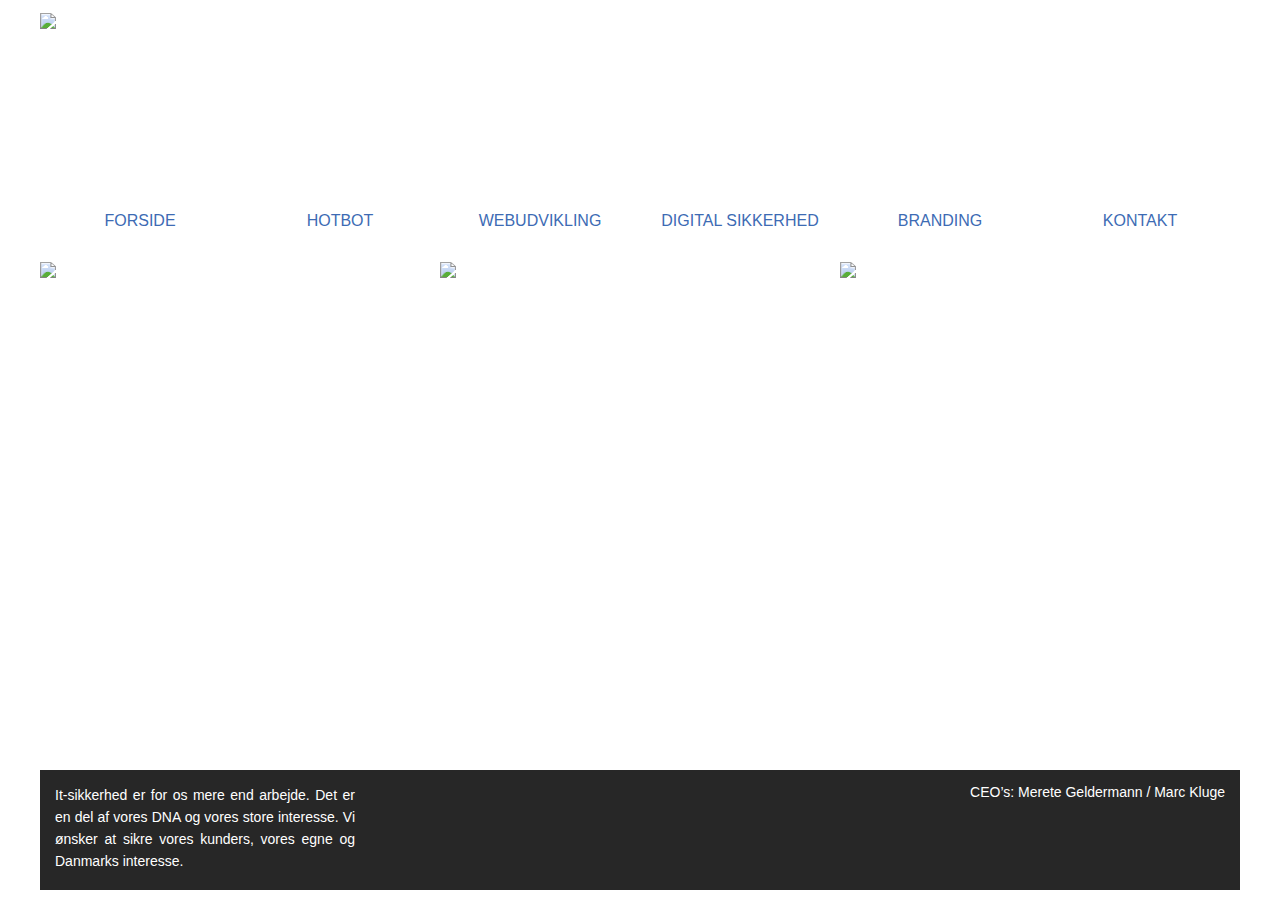
==== responsivedesign.html @ 5a2b0107 "Add files via upload" ====
<!doctype html>
<html>
<head>
<meta charset="UTF-8">
<title>Responsive design</title>
	<link rel="stylesheet" href="standard.css">
	<link rel="stylesheet" href="mellemformat.css" media="screen and (min-width:800px)">
	<link rel="stylesheet" href="desktop.css" media="screen and (min-width: 1000px)">
</head>

<body>
	<div class="container">
		<div class="logo"><img src="img/logo.png"></div>
		<nav>
        	<a href="#">FORSIDE</a>
			<a href="#">HOTBOT</a>
			<a href="#">WEBUDVIKLING</a>
			<a href="#">DIGITAL SIKKERHED</a>
            <a href="#">BRANDING</a>
			<a href="#">KONTAKT</a>
        </nav>
		<aside><img src="img/Test 400x500.png"></aside>
		<article><img src="img/Test 400x500.png"></article>
		<div class="banner"><img src="img/Test 400x500.png"></div>
		<footer>
		<div class="leftfooter">It-sikkerhed er for os mere end arbejde. 
Det er en del af vores DNA og vores store interesse. 
Vi ønsker at sikre vores kunders, vores egne og Danmarks interesse.</div>
		<div class="rightfooter">CEO’s:  Merete Geldermann / Marc Kluge</div>
		</footer>
	
	</div>
</body>
</html>
---- standard.css ----
@charset "UTF-8";
/* CSS Document */

/*browser/CSS reset*/
/* http://meyerweb.com/eric/tools/css/reset/ 
   v2.0 | 20110126
   License: none (public domain)
*/

html, body, div, span, applet, object, iframe,
h1, h2, h3, h4, h5, h6, p, blockquote, pre,
a, abbr, acronym, address, big, cite, code,
del, dfn, em, img, ins, kbd, q, s, samp,
small, strike, strong, sub, sup, tt, var,
b, u, i, center,
dl, dt, dd, ol, ul, li,
fieldset, form, label, legend,
table, caption, tbody, tfoot, thead, tr, th, td,
article, aside, canvas, details, embed, 
figure, figcaption, footer, header, hgroup, 
menu, nav, output, ruby, section, summary,
time, mark, audio, video {
	margin: 0;
	padding: 0;
	border: 0;
	font-size: 100%;
	font: inherit;
	vertical-align: baseline;
}
/* HTML5 display-role reset for older browsers */
article, aside, details, figcaption, figure, 
footer, header, hgroup, menu, nav, section {
	display: block;
}
body {
	line-height: 1;
}
ol, ul {
	list-style: none;
}
blockquote, q {
	quotes: none;
}
blockquote:before, blockquote:after,
q:before, q:after {
	content: '';
	content: none;
}
table {
	border-collapse: collapse;
	border-spacing: 0;
}

/*Navigations menu*/

nav {
	display: flex;
	width: 800px;
	height: 80px;
	align-items: center;
	float: right;
	padding: 10px;
}

nav a {
	font-family: Lato, sans-serif;
	font-size: 11px;
	text-align: center;
	text-decoration: none;
	color: #3D6BB4;
	width: 25%;
	padding: 9px 5px;
	transition: all 0.3s;
}

nav a:hover {
	font-size: 14px;
	padding: 10px 5px;
	background:#3D6BB4;
	color: #FFFFFF;
}

/*Min stylesheet*/

body{
	font-family: helvetica, arial, sans-serif;
	margin: 2%;
}

.container{
	display: flex;
	flex-wrap: wrap;
	justify-content: space-between;
}

.logo, nav, aside, article, .banner, footer{
	/*background: #ddd;*/
	width: 100%;
	margin-bottom: 8px;
	padding: 0%;
	
}

aside, article, .banner{
	/*background-color:grey;*/
}
footer{
	display: none;
}

.logo{
	height: 100px;
	width: 200px;
	
}
img{
	float: left;
	max-height: 100%;
	max-width: 100%;
}
nav{
	height: 50px;
	/*background-color: black;*/
}

article{
	height: 200px;
}

.banner{
	height: 200px;
}

aside{
	height: 200px;
}
---- mellemformat.css ----
@charset "UTF-8";
/* CSS Document */

/* Css til mellemformater */

footer {
	display: block;
	height: 120px;
	background: #272727;
}

.logo{
	height: 110px;
	width: 190px;
	
}
img{
	float: left;
	max-height: 110%;
	max-width: 110%;
}
nav{
	width: 72.5%;
	height: 60px;
	padding: 0px 0px 0px 0px;
	margin-top: 20px;
}
nav a{
	font-size: 12px;
}

nav a:hover {
	font-size: 14px;
}
article{
	width: 100%;
	height: 300px;
}

.banner{
	width: 100%;
	height: 300px;
}
aside{
	width: 100%;
	height: 300px;
}
.content{
	float: right;
}

.leftfooter{
	float: left;
	max-width: 300px;
	padding: 14px 0px 5px 15px;
	font-family: sans-serif; 
	line-height: 22px;
	text-align:justify;
	font-size: 14px;
	color: white;

}
.rightfooter{
	
	float: right;
	padding: 15px 15px 5px 5px;
	font-size: 14px;
	margin: 0px;
	color: white;
}
---- desktop.css ----
@charset "UTF-8";
/* CSS Document */

body{
	margin: 1%;
}
.logo{
	height: 150px;
	width: 500px;
	
}
img{
	float: left;
	max-height: 100%;
	max-width: 100%;
}
aside{
	display: block;
	width: 33.33%;
	height: 500px;
	/*background-image: url(img/Test 400x500.png);*/
}
article{
	width: 33.33%;
	height: 500px;
}

.banner{
	width: 33.33%;
	height: 500px;
}

nav{
	width: 100%;
	padding: 0px 0px 3px 0px;
}

nav a{
	font-size: 16px;
}

nav a:hover {
	font-size: 18px;
}
footer{
	background: #272727;
}

@media screen and (min-width: 1200px) {
	
	.container {
		max-width: 1200px;
		margin: 0 auto;
	}
}
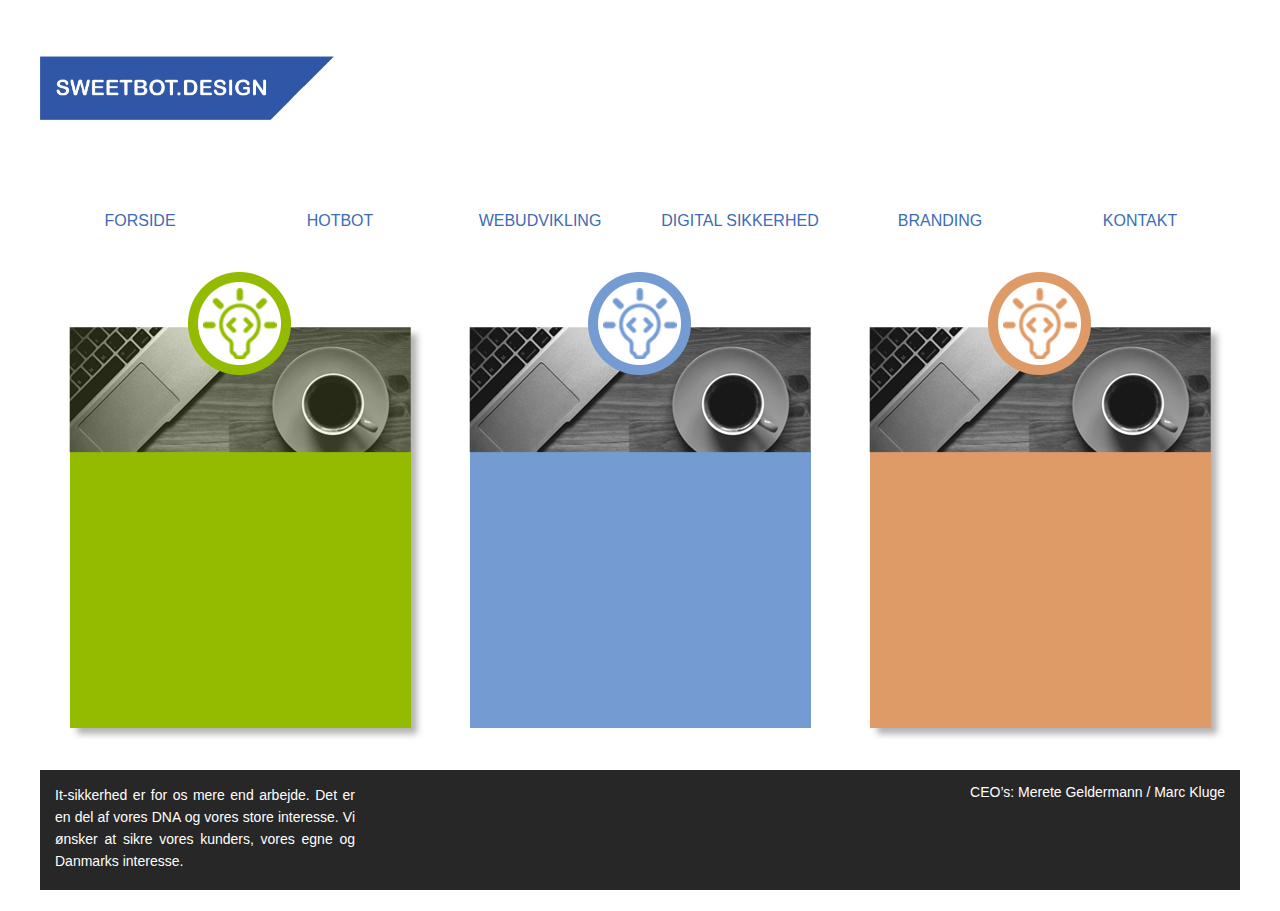
==== commit cc0178bf: "fixed files" ====
--- a/responsivedesign.html
+++ b/responsivedesign.html
@@ -19,9 +19,18 @@
             <a href="#">BRANDING</a>
 			<a href="#">KONTAKT</a>
         </nav>
-		<aside><img src="img/Test 400x500.png"></aside>
-		<article><img src="img/Test 400x500.png"></article>
-		<div class="banner"><img src="img/Test 400x500.png"></div>
+		<aside>
+			<img class="content" src="img/gronlayout.png">
+			<img class="content2" src="img/gronlayoutmedium.png">
+		</aside>
+		<article>
+			<img class="content" src="img/lysblaalayout.png">
+			<img class="content2" src="img/lyseblaa_medium.png">
+		</article>
+		<div class="banner">
+			<img class="content" src="img/lyserodlayout.png">
+			<img class="content2" src="img/lyserodlayoutmedium.png">
+		</div>
 		<footer>
 		<div class="leftfooter">It-sikkerhed er for os mere end arbejde. 
 Det er en del af vores DNA og vores store interesse. 
--- a/standard.css
+++ b/standard.css
@@ -104,6 +104,10 @@
 aside, article, .banner{
 	/*background-color:grey;*/
 }
+.content{
+	
+	display: none;
+}
 footer{
 	display: none;
 }
@@ -120,7 +124,6 @@
 }
 nav{
 	height: 50px;
-	/*background-color: black;*/
 }
 
 article{
--- a/mellemformat.css
+++ b/mellemformat.css
@@ -33,20 +33,18 @@
 	font-size: 14px;
 }
 article{
-	width: 100%;
 	height: 300px;
 }
 
 .banner{
-	width: 100%;
 	height: 300px;
 }
 aside{
-	width: 100%;
 	height: 300px;
 }
 .content{
-	float: right;
+	display: none;
+	
 }
 
 .leftfooter{
--- a/desktop.css
+++ b/desktop.css
@@ -19,17 +19,27 @@
 	width: 33.33%;
 	height: 500px;
 	/*background-image: url(img/Test 400x500.png);*/
+	margin-left: 0;
 }
 article{
 	width: 33.33%;
 	height: 500px;
+	margin-left: 0;
 }
 
 .banner{
 	width: 33.33%;
 	height: 500px;
+	margin-left: 0;
 }
 
+.content{
+	
+	display: block;
+}
+.content2{
+	display: none;
+}
 nav{
 	width: 100%;
 	padding: 0px 0px 3px 0px;
